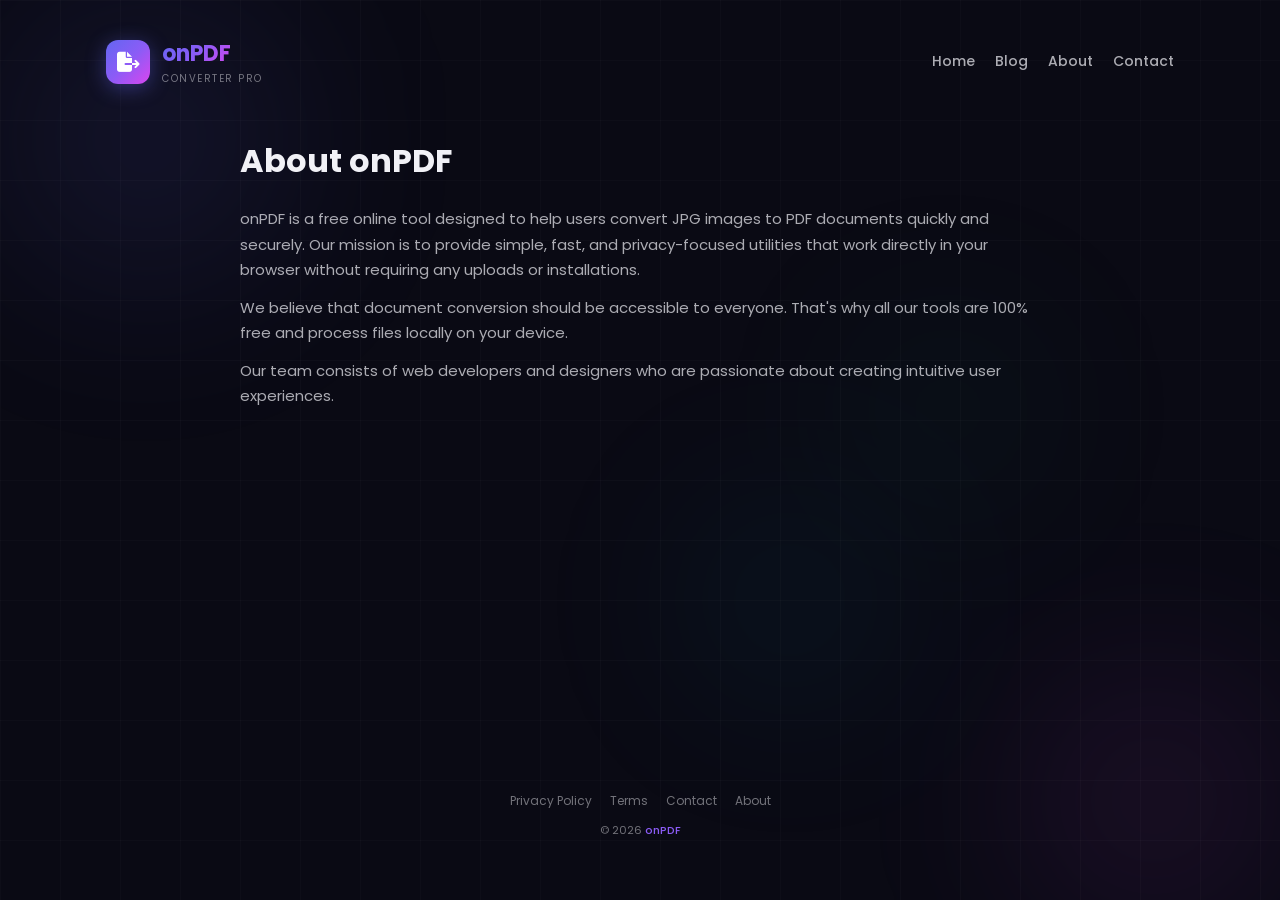
==== about.html @ dade97bc "Add files via upload" ====
<!DOCTYPE html>
<html lang="en">
<head>
    <meta charset="UTF-8">
    <meta name="viewport" content="width=device-width, initial-scale=1.0">
    <link rel="icon" type="image/png" href="/favicon-96x96.png?v=20260825" sizes="96x96" />
    <link rel="icon" type="image/svg+xml" href="/favicon.svg?v=20260825" />
    <link rel="shortcut icon" href="/favicon.ico?v=20260825" />
    <link rel="apple-touch-icon" sizes="180x180" href="/apple-touch-icon.png?v=20260825" />
    <meta name="apple-mobile-web-app-title" content="onPDF" />
    <link rel="manifest" href="/site.webmanifest?v=20260825" />
    <title>About Us - onPDF</title>
    <meta name="description" content="Learn about onPDF and our mission to provide free, privacy-focused PDF tools.">
    <link rel="canonical" href="https://onpdf.netlify.app/about.html">
    <link rel="stylesheet" href="https://cdnjs.cloudflare.com/ajax/libs/font-awesome/6.5.1/css/all.min.css">
    <link href="https://fonts.googleapis.com/css2?family=Poppins:wght@300;400;500;600;700&display=swap" rel="stylesheet">
    <link rel="stylesheet" href="styles.css">
</head>
<body>
    <div class="bg-orbs" aria-hidden="true"><div class="bg-orb"></div><div class="bg-orb"></div><div class="bg-orb"></div><div class="bg-orb"></div></div>
    <div class="bg-grid" aria-hidden="true"></div>
    <div class="main-container">
        <header class="header">
            <a href="index.html" class="logo"><div class="logo-icon"><i class="fas fa-file-export"></i></div><span><span class="logo-text">onPDF</span><span class="logo-sub">Converter Pro</span></span></a>
            <nav class="nav-links"><a href="index.html">Home</a><a href="blog.html">Blog</a><a href="about.html">About</a><a href="contact.html">Contact</a></nav>
        </header>
        <main class="about-content">
            <h1>About onPDF</h1>
            <p>onPDF is a free online tool designed to help users convert JPG images to PDF documents quickly and securely. Our mission is to provide simple, fast, and privacy-focused utilities that work directly in your browser without requiring any uploads or installations.</p>
            <p>We believe that document conversion should be accessible to everyone. That's why all our tools are 100% free and process files locally on your device.</p>
            <p>Our team consists of web developers and designers who are passionate about creating intuitive user experiences.</p>
        </main>
        <footer class="footer">
            <div class="footer-links"><a href="privacy-policy.html">Privacy Policy</a><a href="terms.html">Terms</a><a href="contact.html">Contact</a><a href="about.html">About</a></div>
            <p class="footer-text">&copy; <span class="dynamic-year">2025</span> <a href="index.html">onPDF</a></p>
        </footer>
    </div>
    <script>document.querySelectorAll('.dynamic-year').forEach(el => el.textContent = new Date().getFullYear());</script>
</body>
</html>
---- styles.css ----
:root {
    --bg-primary: #0a0a14;
    --bg-secondary: #0f0f1e;
    --bg-card: rgba(255, 255, 255, 0.04);
    --bg-card-hover: rgba(255, 255, 255, 0.07);
    --border-color: rgba(255, 255, 255, 0.09);
    --border-color-hover: rgba(255, 255, 255, 0.18);
    --text-primary: #f1f1f6;
    --text-secondary: rgba(241, 241, 246, 0.7);
    --text-tertiary: rgba(241, 241, 246, 0.45);
    --gradient-primary: linear-gradient(135deg, #6366f1 0%, #8b5cf6 50%, #d946ef 100%);
    --gradient-accent: linear-gradient(135deg, #06b6d4 0%, #10b981 100%);
    --gradient-glow: linear-gradient(135deg, rgba(99, 102, 241, 0.35) 0%, rgba(139, 92, 246, 0.25) 50%, rgba(217, 70, 239, 0.2) 100%);
    --color-indigo: #6366f1;
    --color-violet: #8b5cf6;
    --color-fuchsia: #d946ef;
    --color-cyan: #06b6d4;
    --color-emerald: #10b981;
    --color-red: #ef4444;
    --shadow-card: 0 8px 32px rgba(0, 0, 0, 0.35);
    --shadow-glow: 0 0 60px rgba(99, 102, 241, 0.25);
    --radius-sm: 8px;
    --radius-md: 14px;
    --radius-lg: 20px;
    --radius-xl: 28px;
    --transition-fast: 0.2s cubic-bezier(0.4, 0, 0.2, 1);
    --transition-med: 0.35s cubic-bezier(0.4, 0, 0.2, 1);
    --font-family: 'Poppins', sans-serif;
}
* { margin: 0; padding: 0; box-sizing: border-box; }
html { scroll-behavior: smooth; -webkit-tap-highlight-color: transparent; }
body { font-family: var(--font-family); background: var(--bg-primary); color: var(--text-primary); min-height: 100vh; overflow-x: hidden; line-height: 1.6; position: relative; }
.bg-orbs { position: fixed; inset: 0; pointer-events: none; z-index: 0; overflow: hidden; }
.bg-orb { position: absolute; border-radius: 50%; filter: blur(90px); opacity: 0.5; animation: orbFloat 20s ease-in-out infinite; }
.bg-orb:nth-child(1) { width: 420px; height: 420px; background: radial-gradient(circle, rgba(99,102,241,0.35), transparent 70%); top: -8%; left: -5%; }
.bg-orb:nth-child(2) { width: 380px; height: 380px; background: radial-gradient(circle, rgba(217,70,239,0.28), transparent 70%); bottom: -10%; right: -5%; animation-delay: -6s; }
.bg-orb:nth-child(3) { width: 300px; height: 300px; background: radial-gradient(circle, rgba(6,182,212,0.22), transparent 70%); top: 50%; left: 50%; animation-delay: -12s; }
.bg-orb:nth-child(4) { width: 280px; height: 280px; background: radial-gradient(circle, rgba(16,185,129,0.18), transparent 70%); top: 30%; right: 15%; animation-delay: -8s; }
@keyframes orbFloat { 0%,100% { transform: translate(0,0) scale(1); } 25% { transform: translate(40px,-30px) scale(1.08); } 50% { transform: translate(-20px,25px) scale(0.95); } 75% { transform: translate(30px,40px) scale(1.05); } }
.bg-grid { position: fixed; inset: 0; pointer-events: none; z-index: 1; background-image: linear-gradient(rgba(255,255,255,0.018) 1px, transparent 1px), linear-gradient(90deg, rgba(255,255,255,0.018) 1px, transparent 1px); background-size: 60px 60px; }
.main-container { position: relative; z-index: 2; max-width: 1100px; margin: 0 auto; padding: 20px 16px 60px; min-height: 100vh; display: flex; flex-direction: column; }
.header { display: flex; align-items: center; justify-content: space-between; padding: 16px 0 28px; flex-shrink: 0; flex-wrap: wrap; gap: 10px; }
.logo { display: flex; align-items: center; gap: 12px; text-decoration: none; }
.logo-icon { width: 44px; height: 44px; background: var(--gradient-primary); border-radius: 12px; display: flex; align-items: center; justify-content: center; font-size: 20px; color: #fff; box-shadow: 0 4px 20px rgba(99,102,241,0.4); }
.logo-text { font-size: 22px; font-weight: 700; background: var(--gradient-primary); -webkit-background-clip: text; -webkit-text-fill-color: transparent; background-clip: text; }
.logo-sub { display: block; font-size: 10px; font-weight: 400; letter-spacing: 1.5px; text-transform: uppercase; color: var(--text-tertiary); -webkit-text-fill-color: var(--text-tertiary); }
.nav-links { display: flex; gap: 20px; flex-wrap: wrap; }
.nav-links a { color: var(--text-secondary); text-decoration: none; font-size: 14px; font-weight: 500; transition: var(--transition-fast); }
.nav-links a:hover { color: var(--color-violet); }
.header-badge { display: flex; align-items: center; gap: 6px; padding: 7px 14px; border-radius: 20px; background: rgba(16,185,129,0.12); border: 1px solid rgba(16,185,129,0.25); font-size: 12px; font-weight: 500; color: #34d399; }
.hero { text-align: center; padding: 20px 0 36px; }
.hero-title { font-size: clamp(28px, 5vw, 48px); font-weight: 800; letter-spacing: -1.2px; line-height: 1.15; margin-bottom: 16px; }
.gradient-text { background: var(--gradient-primary); -webkit-background-clip: text; -webkit-text-fill-color: transparent; background-clip: text; }
.hero-subtitle { font-size: clamp(15px, 2vw, 18px); color: var(--text-secondary); max-width: 620px; margin: 0 auto 20px; }
.hero-stats { display: flex; flex-wrap: wrap; gap: 12px; justify-content: center; margin-top: 8px; }
.hero-stat { display: flex; align-items: center; gap: 7px; padding: 8px 16px; border-radius: 20px; background: var(--bg-card); border: 1px solid var(--border-color); font-size: 12px; font-weight: 500; color: var(--text-secondary); }
.hero-stat i { font-size: 12px; color: var(--color-indigo); }
.upload-section { margin-bottom: 28px; }
.upload-zone { border: 2.5px dashed rgba(139,92,246,0.4); border-radius: var(--radius-lg); padding: 48px 24px; text-align: center; cursor: pointer; transition: all var(--transition-med); background: var(--bg-card); position: relative; overflow: hidden; }
.upload-zone:hover { border-color: rgba(139,92,246,0.7); background: var(--bg-card-hover); }
.upload-zone.dragover { border-color: var(--color-violet); background: rgba(139,92,246,0.08); transform: scale(1.01); box-shadow: var(--shadow-glow); }
.upload-icon-wrap { width: 76px; height: 76px; margin: 0 auto 18px; border-radius: 50%; background: var(--gradient-primary); display: flex; align-items: center; justify-content: center; font-size: 32px; color: #fff; box-shadow: 0 8px 32px rgba(99,102,241,0.4); animation: pulseIcon 2.5s ease-in-out infinite; }
@keyframes pulseIcon { 0%,100% { box-shadow: 0 8px 32px rgba(99,102,241,0.4); } 50% { box-shadow: 0 8px 48px rgba(99,102,241,0.6); } }
.upload-title { font-size: 19px; font-weight: 600; margin-bottom: 6px; }
.upload-desc { font-size: 14px; color: var(--text-secondary); }
.upload-hint { font-size: 12px; color: var(--text-tertiary); }
.upload-hint strong { color: var(--color-violet); }
.image-list-section, .settings-section, .convert-section { display: none; margin-bottom: 28px; }
.image-list-section.visible, .settings-section.visible, .convert-section.visible { display: block; }
.section-header { display: flex; align-items: center; justify-content: space-between; margin-bottom: 14px; flex-wrap: wrap; gap: 10px; }
.section-title { font-size: 16px; font-weight: 600; display: flex; align-items: center; gap: 8px; }
.section-title i { color: var(--color-violet); }
.image-count-badge { background: var(--gradient-primary); border-radius: 12px; padding: 2px 10px; font-size: 11px; font-weight: 600; color: #fff; }
.btn-clear-all { background: none; border: 1px solid rgba(239,68,68,0.3); color: #ef4444; padding: 7px 14px; border-radius: var(--radius-sm); font-size: 12px; cursor: pointer; font-family: var(--font-family); }
.image-grid { display: grid; grid-template-columns: repeat(auto-fill, minmax(140px, 1fr)); gap: 12px; }
.image-item { position: relative; background: var(--bg-card); border: 1.5px solid var(--border-color); border-radius: var(--radius-md); overflow: hidden; cursor: grab; aspect-ratio: 1/1; transition: all var(--transition-fast); }
.image-item:hover { border-color: rgba(139,92,246,0.5); }
.image-item img { width: 100%; height: 100%; object-fit: cover; display: block; }
.image-item-index { position: absolute; top: 8px; left: 8px; background: rgba(0,0,0,0.7); border-radius: 6px; padding: 2px 8px; font-size: 10px; font-weight: 600; color: #fff; }
.image-item-actions { position: absolute; bottom: 8px; right: 8px; display: flex; gap: 4px; opacity: 0; transition: var(--transition-fast); }
.image-item:hover .image-item-actions { opacity: 1; }
.image-item-actions button { width: 30px; height: 30px; border-radius: 7px; border: none; cursor: pointer; color: #fff; background: rgba(0,0,0,0.65); font-size: 11px; }
.image-item-actions .btn-remove { background: rgba(239,68,68,0.75); }
.image-item-actions .btn-move-left, .image-item-actions .btn-move-right { background: rgba(99,102,241,0.75); }
.settings-row { display: flex; flex-wrap: wrap; gap: 16px; }
.setting-label { font-size: 12px; font-weight: 500; color: var(--text-secondary); text-transform: uppercase; }
.setting-select { background: var(--bg-card); border: 1.5px solid var(--border-color); border-radius: var(--radius-sm); padding: 9px 14px; color: var(--text-primary); font-size: 13px; font-family: var(--font-family); min-width: 130px; cursor: pointer; }
.btn-convert { display: inline-flex; align-items: center; gap: 10px; background: var(--gradient-primary); border: none; border-radius: var(--radius-md); padding: 16px 36px; font-size: 16px; font-weight: 600; color: #fff; cursor: pointer; font-family: var(--font-family); box-shadow: 0 6px 28px rgba(99,102,241,0.4); transition: all var(--transition-med); }
.btn-convert:hover { transform: translateY(-2px); box-shadow: 0 10px 40px rgba(99,102,241,0.55); }
.btn-convert:disabled { opacity: 0.5; cursor: not-allowed; }
.processing-overlay { position: fixed; inset: 0; z-index: 100; background: rgba(10,10,20,0.92); backdrop-filter: blur(16px); display: none; align-items: center; justify-content: center; padding: 20px; }
.processing-overlay.active { display: flex; }
.processing-card { background: rgba(255,255,255,0.04); border: 1.5px solid rgba(255,255,255,0.08); border-radius: var(--radius-xl); padding: 36px 32px 28px; max-width: 440px; width: 100%; text-align: center; }
.progress-ring-wrap { position: relative; width: 130px; height: 130px; margin: 0 auto 20px; }
.progress-ring { transform: rotate(-90deg); }
.progress-ring-bg { fill: none; stroke: rgba(255,255,255,0.08); stroke-width: 6; }
.progress-ring-fill { fill: none; stroke: url(#ringGradient); stroke-width: 6; stroke-linecap: round; transition: stroke-dashoffset 0.5s; }
.progress-percent { position: absolute; inset: 0; display: flex; align-items: center; justify-content: center; font-size: 28px; font-weight: 700; background: var(--gradient-primary); -webkit-background-clip: text; -webkit-text-fill-color: transparent; }
.processing-title { font-size: 17px; font-weight: 600; margin-bottom: 6px; }
.processing-filename { font-size: 12px; color: var(--text-tertiary); margin-bottom: 20px; }
.processing-steps { display: flex; flex-direction: column; gap: 10px; }
.processing-step { display: flex; align-items: center; gap: 10px; padding: 10px 14px; border-radius: var(--radius-sm); background: rgba(255,255,255,0.03); border: 1px solid rgba(255,255,255,0.06); font-size: 13px; color: var(--text-tertiary); }
.processing-step.active { color: var(--text-primary); background: rgba(139,92,246,0.12); border-color: rgba(139,92,246,0.35); }
.processing-step.complete { color: #34d399; background: rgba(16,185,129,0.08); border-color: rgba(16,185,129,0.3); }
.processing-step .step-dot { width: 6px; height: 6px; border-radius: 50%; background: var(--text-tertiary); }
.success-section { display: none; text-align: center; padding: 30px 20px; }
.success-section.visible { display: block; }
.success-icon-wrap { width: 80px; height: 80px; margin: 0 auto 18px; border-radius: 50%; background: var(--gradient-accent); display: flex; align-items: center; justify-content: center; font-size: 34px; color: #fff; animation: successPulse 1.8s infinite; }
@keyframes successPulse { 0%,100% { box-shadow: 0 8px 36px rgba(16,185,129,0.45); } 50% { box-shadow: 0 8px 52px rgba(16,185,129,0.65); } }
.success-title { font-size: 24px; font-weight: 700; margin-bottom: 6px; }
.success-desc { font-size: 14px; color: var(--text-secondary); margin-bottom: 20px; }
.success-actions { display: flex; flex-wrap: wrap; gap: 10px; justify-content: center; }
.btn-success { display: inline-flex; align-items: center; gap: 8px; padding: 12px 22px; border-radius: var(--radius-sm); font-size: 14px; font-weight: 600; cursor: pointer; font-family: var(--font-family); border: none; }
.btn-success-primary { background: var(--gradient-accent); color: #fff; }
.btn-success-secondary { background: var(--bg-card); border: 1.5px solid var(--border-color); color: var(--text-primary); }
.faq-section { margin-top: 40px; }
.faq-list { display: flex; flex-direction: column; gap: 10px; }
.faq-item { background: var(--bg-card); border: 1px solid var(--border-color); border-radius: var(--radius-sm); padding: 16px 18px; }
.faq-item summary { font-weight: 600; font-size: 15px; cursor: pointer; list-style: none; }
.faq-item summary::-webkit-details-marker { display: none; }
.faq-item p { margin-top: 10px; font-size: 14px; color: var(--text-secondary); }
.footer { margin-top: auto; padding-top: 36px; text-align: center; flex-shrink: 0; }
.footer-links { display: flex; flex-wrap: wrap; gap: 18px; justify-content: center; margin-bottom: 12px; }
.footer-links a { color: var(--text-tertiary); text-decoration: none; font-size: 12px; transition: var(--transition-fast); }
.footer-links a:hover { color: var(--color-violet); }
.footer-text { font-size: 11px; color: var(--text-tertiary); }
.footer-text a { color: var(--color-violet); text-decoration: none; font-weight: 500; }
.toast-container { position: fixed; bottom: 24px; right: 24px; z-index: 200; display: flex; flex-direction: column; gap: 8px; }
.toast { padding: 13px 18px; border-radius: var(--radius-sm); background: rgba(20,20,35,0.95); border: 1px solid var(--border-color); color: var(--text-primary); font-size: 13px; display: flex; align-items: center; gap: 9px; animation: toastIn 0.4s; max-width: 320px; }
.toast-error i { color: #ef4444; }
.toast-success i { color: #34d399; }
.toast-info i { color: #6366f1; }
@keyframes toastIn { from { opacity: 0; transform: translateY(16px); } to { opacity: 1; transform: translateY(0); } }
.blog-hero { text-align: center; padding: 40px 0; }
.blog-hero h1 { font-size: 36px; font-weight: 700; margin-bottom: 12px; }
.blog-hero p { color: var(--text-secondary); max-width: 600px; margin: 0 auto; }
.blog-grid { display: grid; grid-template-columns: repeat(auto-fill, minmax(300px, 1fr)); gap: 20px; margin-bottom: 40px; }
.blog-card { background: var(--bg-card); border: 1px solid var(--border-color); border-radius: var(--radius-md); padding: 20px; transition: var(--transition-fast); }
.blog-card:hover { border-color: var(--border-color-hover); transform: translateY(-3px); }
.blog-card h2 { font-size: 18px; font-weight: 600; margin-bottom: 8px; }
.blog-card h2 a { color: var(--text-primary); text-decoration: none; }
.blog-card h2 a:hover { color: var(--color-violet); }
.blog-meta { font-size: 12px; color: var(--text-tertiary); margin-bottom: 10px; }
.blog-card p { font-size: 14px; color: var(--text-secondary); margin-bottom: 12px; }
.read-more { color: var(--color-violet); text-decoration: none; font-weight: 500; font-size: 14px; }
.read-more:hover { text-decoration: underline; }
.policy-content, .about-content, .contact-content, .article-content { max-width: 800px; margin: 0 auto; padding: 20px 0 40px; }
.policy-content h1, .about-content h1, .contact-content h1, .article-content h1 { font-size: 32px; font-weight: 700; margin-bottom: 20px; }
.policy-content h2, .about-content h2, .article-content h2 { font-size: 20px; font-weight: 600; margin-top: 24px; margin-bottom: 10px; }
.policy-content p, .about-content p, .contact-content p, .article-content p { font-size: 15px; color: var(--text-secondary); margin-bottom: 12px; line-height: 1.7; }
.contact-content ul, .article-content ul, .article-content ol { margin-left: 20px; margin-bottom: 15px; }
.contact-content li, .article-content li { font-size: 15px; color: var(--text-secondary); margin-bottom: 8px; }
.contact-content a, .article-content a { color: var(--color-violet); text-decoration: none; }
.contact-content a:hover, .article-content a:hover { text-decoration: underline; }
@media (max-width: 768px) {
    .header { flex-direction: column; align-items: flex-start; }
    .nav-links { gap: 12px; }
    .hero-title { font-size: 26px; }
    .upload-zone { padding: 32px 16px; }
    .upload-icon-wrap { width: 58px; height: 58px; font-size: 24px; }
    .image-grid { grid-template-columns: repeat(auto-fill, minmax(100px, 1fr)); gap: 8px; }
    .image-item-actions { opacity: 1; }
    .image-item-actions button { width: 24px; height: 24px; font-size: 9px; }
    .btn-convert { padding: 14px 26px; font-size: 14px; }
    .blog-grid { grid-template-columns: 1fr; }
    .toast-container { left: 14px; right: 14px; }
}
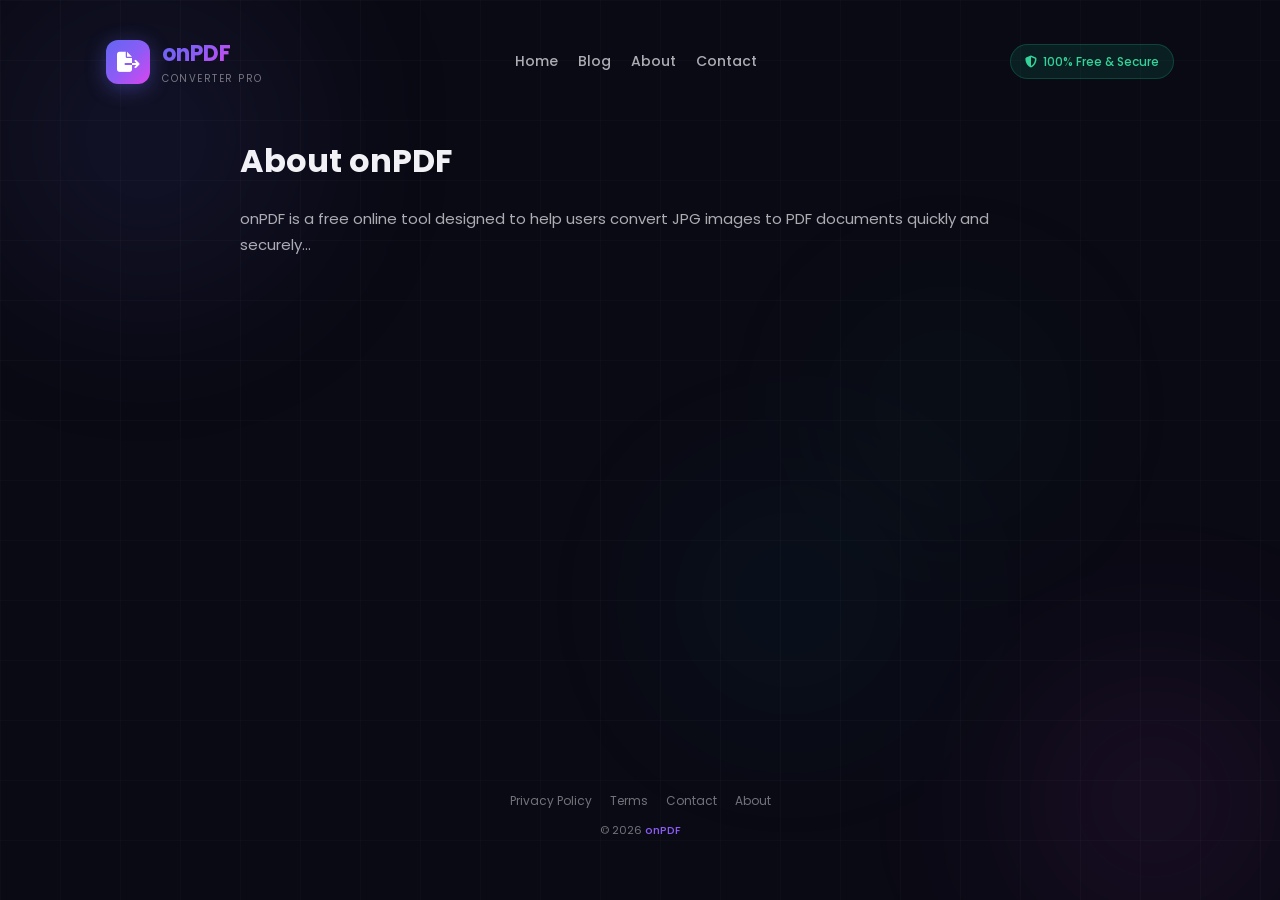
==== commit e2be49f0: "Add files via upload" ====
--- a/about.html
+++ b/about.html
@@ -22,19 +22,23 @@
     <div class="main-container">
         <header class="header">
             <a href="index.html" class="logo"><div class="logo-icon"><i class="fas fa-file-export"></i></div><span><span class="logo-text">onPDF</span><span class="logo-sub">Converter Pro</span></span></a>
-            <nav class="nav-links"><a href="index.html">Home</a><a href="blog.html">Blog</a><a href="about.html">About</a><a href="contact.html">Contact</a></nav>
+            <button class="nav-toggle" id="navToggle" aria-label="Toggle navigation" aria-expanded="false">
+                <span class="hamburger-line"></span><span class="hamburger-line"></span><span class="hamburger-line"></span>
+            </button>
+            <nav class="nav-links" id="navLinks"><a href="index.html">Home</a><a href="blog.html">Blog</a><a href="about.html">About</a><a href="contact.html">Contact</a></nav>
+            <div class="header-badge"><i class="fas fa-shield-alt"></i><span>100% Free &amp; Secure</span></div>
         </header>
         <main class="about-content">
             <h1>About onPDF</h1>
-            <p>onPDF is a free online tool designed to help users convert JPG images to PDF documents quickly and securely. Our mission is to provide simple, fast, and privacy-focused utilities that work directly in your browser without requiring any uploads or installations.</p>
-            <p>We believe that document conversion should be accessible to everyone. That's why all our tools are 100% free and process files locally on your device.</p>
-            <p>Our team consists of web developers and designers who are passionate about creating intuitive user experiences.</p>
+            <p>onPDF is a free online tool designed to help users convert JPG images to PDF documents quickly and securely...</p>
+            <!-- বাকি কনটেন্ট -->
         </main>
         <footer class="footer">
             <div class="footer-links"><a href="privacy-policy.html">Privacy Policy</a><a href="terms.html">Terms</a><a href="contact.html">Contact</a><a href="about.html">About</a></div>
             <p class="footer-text">&copy; <span class="dynamic-year">2025</span> <a href="index.html">onPDF</a></p>
         </footer>
     </div>
+    <script src="script.js"></script>
     <script>document.querySelectorAll('.dynamic-year').forEach(el => el.textContent = new Date().getFullYear());</script>
 </body>
 </html>
--- a/styles.css
+++ b/styles.css
@@ -39,11 +39,17 @@
 @keyframes orbFloat { 0%,100% { transform: translate(0,0) scale(1); } 25% { transform: translate(40px,-30px) scale(1.08); } 50% { transform: translate(-20px,25px) scale(0.95); } 75% { transform: translate(30px,40px) scale(1.05); } }
 .bg-grid { position: fixed; inset: 0; pointer-events: none; z-index: 1; background-image: linear-gradient(rgba(255,255,255,0.018) 1px, transparent 1px), linear-gradient(90deg, rgba(255,255,255,0.018) 1px, transparent 1px); background-size: 60px 60px; }
 .main-container { position: relative; z-index: 2; max-width: 1100px; margin: 0 auto; padding: 20px 16px 60px; min-height: 100vh; display: flex; flex-direction: column; }
-.header { display: flex; align-items: center; justify-content: space-between; padding: 16px 0 28px; flex-shrink: 0; flex-wrap: wrap; gap: 10px; }
+.header { display: flex; align-items: center; justify-content: space-between; padding: 16px 0 28px; flex-shrink: 0; flex-wrap: wrap; gap: 10px; position: relative; }
 .logo { display: flex; align-items: center; gap: 12px; text-decoration: none; }
 .logo-icon { width: 44px; height: 44px; background: var(--gradient-primary); border-radius: 12px; display: flex; align-items: center; justify-content: center; font-size: 20px; color: #fff; box-shadow: 0 4px 20px rgba(99,102,241,0.4); }
 .logo-text { font-size: 22px; font-weight: 700; background: var(--gradient-primary); -webkit-background-clip: text; -webkit-text-fill-color: transparent; background-clip: text; }
 .logo-sub { display: block; font-size: 10px; font-weight: 400; letter-spacing: 1.5px; text-transform: uppercase; color: var(--text-tertiary); -webkit-text-fill-color: var(--text-tertiary); }
+.nav-toggle { display: none; flex-direction: column; justify-content: center; align-items: center; gap: 5px; background: none; border: 2px solid var(--border-color); border-radius: 8px; padding: 8px 10px; cursor: pointer; transition: all var(--transition-fast); z-index: 1001; }
+.nav-toggle:hover { border-color: var(--color-violet); background: var(--bg-card-hover); }
+.hamburger-line { width: 22px; height: 2px; background: var(--text-primary); border-radius: 2px; transition: all var(--transition-med); transform-origin: center; }
+.nav-toggle.active .hamburger-line:nth-child(1) { transform: translateY(7px) rotate(45deg); }
+.nav-toggle.active .hamburger-line:nth-child(2) { opacity: 0; transform: scaleX(0); }
+.nav-toggle.active .hamburger-line:nth-child(3) { transform: translateY(-7px) rotate(-45deg); }
 .nav-links { display: flex; gap: 20px; flex-wrap: wrap; }
 .nav-links a { color: var(--text-secondary); text-decoration: none; font-size: 14px; font-weight: 500; transition: var(--transition-fast); }
 .nav-links a:hover { color: var(--color-violet); }
@@ -152,9 +158,18 @@
 .contact-content li, .article-content li { font-size: 15px; color: var(--text-secondary); margin-bottom: 8px; }
 .contact-content a, .article-content a { color: var(--color-violet); text-decoration: none; }
 .contact-content a:hover, .article-content a:hover { text-decoration: underline; }
+@media (min-width: 769px) {
+    .nav-toggle { display: none !important; }
+    .nav-links { display: flex !important; position: static; flex-direction: row; gap: 20px; background: none; border: none; box-shadow: none; padding: 0; max-height: none; opacity: 1; visibility: visible; transform: none; }
+}
 @media (max-width: 768px) {
-    .header { flex-direction: column; align-items: flex-start; }
-    .nav-links { gap: 12px; }
+    .header { flex-direction: row; flex-wrap: wrap; }
+    .nav-toggle { display: flex; }
+    .nav-links { position: absolute; top: 70px; left: 16px; right: 16px; background: var(--bg-secondary); border: 1.5px solid var(--border-color); border-radius: var(--radius-md); padding: 12px 16px; flex-direction: column; gap: 10px; box-shadow: var(--shadow-card); max-height: 0; overflow: hidden; opacity: 0; visibility: hidden; transform: translateY(-10px); transition: all 0.4s cubic-bezier(0.4, 0, 0.2, 1); z-index: 1000; }
+    .nav-links.open { max-height: 400px; opacity: 1; visibility: visible; transform: translateY(0); }
+    .nav-links a { padding: 10px 14px; border-radius: var(--radius-sm); font-size: 15px; display: block; color: var(--text-primary); background: var(--bg-card); border: 1px solid transparent; transition: var(--transition-fast); }
+    .nav-links a:hover { background: var(--bg-card-hover); border-color: var(--border-color-hover); color: var(--color-violet); }
+    .header-badge { display: none; }
     .hero-title { font-size: 26px; }
     .upload-zone { padding: 32px 16px; }
     .upload-icon-wrap { width: 58px; height: 58px; font-size: 24px; }
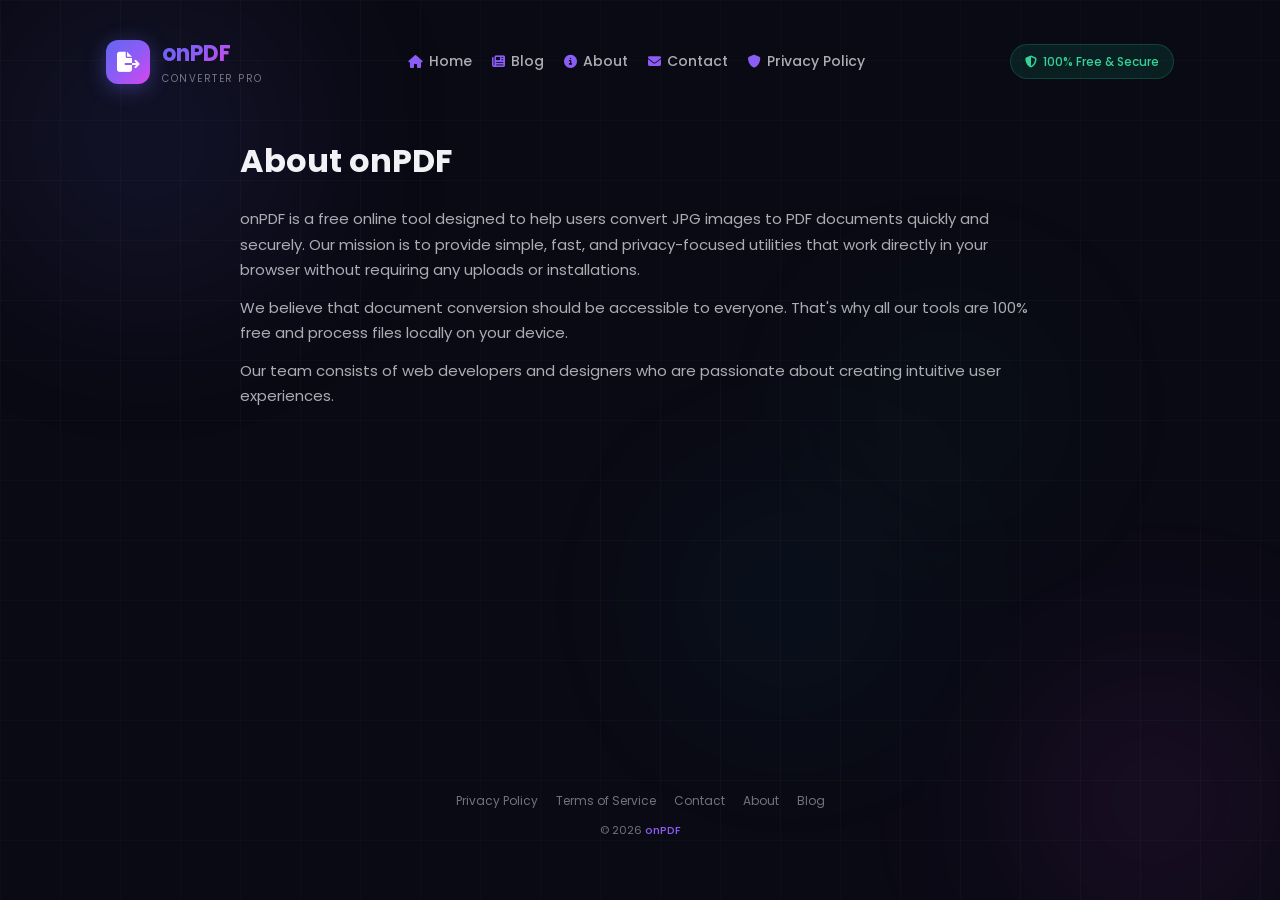
==== commit 98cd6d95: "Add files via upload" ====
--- a/about.html
+++ b/about.html
@@ -21,24 +21,44 @@
     <div class="bg-grid" aria-hidden="true"></div>
     <div class="main-container">
         <header class="header">
-            <a href="index.html" class="logo"><div class="logo-icon"><i class="fas fa-file-export"></i></div><span><span class="logo-text">onPDF</span><span class="logo-sub">Converter Pro</span></span></a>
+            <a href="index.html" class="logo" aria-label="onPDF Home">
+                <div class="logo-icon"><i class="fas fa-file-export"></i></div>
+                <span><span class="logo-text">onPDF</span><span class="logo-sub">Converter Pro</span></span>
+            </a>
             <button class="nav-toggle" id="navToggle" aria-label="Toggle navigation" aria-expanded="false">
-                <span class="hamburger-line"></span><span class="hamburger-line"></span><span class="hamburger-line"></span>
+                <span class="hamburger-line"></span>
+                <span class="hamburger-line"></span>
+                <span class="hamburger-line"></span>
             </button>
-            <nav class="nav-links" id="navLinks"><a href="index.html">Home</a><a href="blog.html">Blog</a><a href="about.html">About</a><a href="contact.html">Contact</a></nav>
+            <nav class="nav-links" id="navLinks" aria-label="Main navigation">
+                <a href="index.html"><i class="fas fa-house"></i> Home</a>
+                <a href="blog.html"><i class="fas fa-newspaper"></i> Blog</a>
+                <a href="about.html"><i class="fas fa-circle-info"></i> About</a>
+                <a href="contact.html"><i class="fas fa-envelope"></i> Contact</a>
+                <a href="privacy-policy.html"><i class="fas fa-shield"></i> Privacy Policy</a>
+            </nav>
             <div class="header-badge"><i class="fas fa-shield-alt"></i><span>100% Free &amp; Secure</span></div>
         </header>
+        <div class="menu-overlay" id="menuOverlay" aria-hidden="true"></div>
+
         <main class="about-content">
             <h1>About onPDF</h1>
-            <p>onPDF is a free online tool designed to help users convert JPG images to PDF documents quickly and securely...</p>
-            <!-- বাকি কনটেন্ট -->
+            <p>onPDF is a free online tool designed to help users convert JPG images to PDF documents quickly and securely. Our mission is to provide simple, fast, and privacy-focused utilities that work directly in your browser without requiring any uploads or installations.</p>
+            <p>We believe that document conversion should be accessible to everyone. That's why all our tools are 100% free and process files locally on your device.</p>
+            <p>Our team consists of web developers and designers who are passionate about creating intuitive user experiences.</p>
         </main>
+
         <footer class="footer">
-            <div class="footer-links"><a href="privacy-policy.html">Privacy Policy</a><a href="terms.html">Terms</a><a href="contact.html">Contact</a><a href="about.html">About</a></div>
+            <div class="footer-links">
+                <a href="privacy-policy.html">Privacy Policy</a>
+                <a href="terms.html">Terms of Service</a>
+                <a href="contact.html">Contact</a>
+                <a href="about.html">About</a>
+                <a href="blog.html">Blog</a>
+            </div>
             <p class="footer-text">&copy; <span class="dynamic-year">2025</span> <a href="index.html">onPDF</a></p>
         </footer>
     </div>
     <script src="script.js"></script>
-    <script>document.querySelectorAll('.dynamic-year').forEach(el => el.textContent = new Date().getFullYear());</script>
 </body>
 </html>
--- a/styles.css
+++ b/styles.css
@@ -44,14 +44,17 @@
 .logo-icon { width: 44px; height: 44px; background: var(--gradient-primary); border-radius: 12px; display: flex; align-items: center; justify-content: center; font-size: 20px; color: #fff; box-shadow: 0 4px 20px rgba(99,102,241,0.4); }
 .logo-text { font-size: 22px; font-weight: 700; background: var(--gradient-primary); -webkit-background-clip: text; -webkit-text-fill-color: transparent; background-clip: text; }
 .logo-sub { display: block; font-size: 10px; font-weight: 400; letter-spacing: 1.5px; text-transform: uppercase; color: var(--text-tertiary); -webkit-text-fill-color: var(--text-tertiary); }
-.nav-toggle { display: none; flex-direction: column; justify-content: center; align-items: center; gap: 5px; background: none; border: 2px solid var(--border-color); border-radius: 8px; padding: 8px 10px; cursor: pointer; transition: all var(--transition-fast); z-index: 1001; }
+.nav-toggle { display: none; flex-direction: column; justify-content: center; align-items: center; gap: 5px; background: none; border: 2px solid var(--border-color); border-radius: 8px; padding: 8px 10px; cursor: pointer; transition: all var(--transition-fast); z-index: 1002; }
 .nav-toggle:hover { border-color: var(--color-violet); background: var(--bg-card-hover); }
 .hamburger-line { width: 22px; height: 2px; background: var(--text-primary); border-radius: 2px; transition: all var(--transition-med); transform-origin: center; }
 .nav-toggle.active .hamburger-line:nth-child(1) { transform: translateY(7px) rotate(45deg); }
 .nav-toggle.active .hamburger-line:nth-child(2) { opacity: 0; transform: scaleX(0); }
 .nav-toggle.active .hamburger-line:nth-child(3) { transform: translateY(-7px) rotate(-45deg); }
+.menu-overlay { position: fixed; inset: 0; background: rgba(0,0,0,0.6); backdrop-filter: blur(4px); z-index: 999; opacity: 0; visibility: hidden; transition: all var(--transition-med); }
+.menu-overlay.active { opacity: 1; visibility: visible; }
 .nav-links { display: flex; gap: 20px; flex-wrap: wrap; }
-.nav-links a { color: var(--text-secondary); text-decoration: none; font-size: 14px; font-weight: 500; transition: var(--transition-fast); }
+.nav-links a { color: var(--text-secondary); text-decoration: none; font-size: 14px; font-weight: 500; transition: var(--transition-fast); display: flex; align-items: center; gap: 6px; }
+.nav-links a i { font-size: 13px; color: var(--color-violet); }
 .nav-links a:hover { color: var(--color-violet); }
 .header-badge { display: flex; align-items: center; gap: 6px; padding: 7px 14px; border-radius: 20px; background: rgba(16,185,129,0.12); border: 1px solid rgba(16,185,129,0.25); font-size: 12px; font-weight: 500; color: #34d399; }
 .hero { text-align: center; padding: 20px 0 36px; }
@@ -68,9 +71,14 @@
 .upload-icon-wrap { width: 76px; height: 76px; margin: 0 auto 18px; border-radius: 50%; background: var(--gradient-primary); display: flex; align-items: center; justify-content: center; font-size: 32px; color: #fff; box-shadow: 0 8px 32px rgba(99,102,241,0.4); animation: pulseIcon 2.5s ease-in-out infinite; }
 @keyframes pulseIcon { 0%,100% { box-shadow: 0 8px 32px rgba(99,102,241,0.4); } 50% { box-shadow: 0 8px 48px rgba(99,102,241,0.6); } }
 .upload-title { font-size: 19px; font-weight: 600; margin-bottom: 6px; }
-.upload-desc { font-size: 14px; color: var(--text-secondary); }
+.upload-desc { font-size: 14px; color: var(--text-secondary); margin-bottom: 12px; }
+.accent-text { color: var(--color-violet); font-weight: 600; }
+.btn-browse { display: inline-flex; align-items: center; gap: 8px; background: var(--gradient-primary); border: none; border-radius: var(--radius-sm); padding: 10px 22px; font-size: 14px; font-weight: 600; color: #fff; cursor: pointer; font-family: var(--font-family); box-shadow: 0 4px 16px rgba(99,102,241,0.35); transition: all var(--transition-fast); margin-bottom: 12px; }
+.btn-browse:hover { transform: translateY(-2px); box-shadow: 0 6px 24px rgba(99,102,241,0.5); }
+.btn-browse i { font-size: 15px; }
 .upload-hint { font-size: 12px; color: var(--text-tertiary); }
 .upload-hint strong { color: var(--color-violet); }
+.upload-zone input[type="file"] { display: none; }
 .image-list-section, .settings-section, .convert-section { display: none; margin-bottom: 28px; }
 .image-list-section.visible, .settings-section.visible, .convert-section.visible { display: block; }
 .section-header { display: flex; align-items: center; justify-content: space-between; margin-bottom: 14px; flex-wrap: wrap; gap: 10px; }
@@ -160,19 +168,22 @@
 .contact-content a:hover, .article-content a:hover { text-decoration: underline; }
 @media (min-width: 769px) {
     .nav-toggle { display: none !important; }
+    .menu-overlay { display: none !important; }
     .nav-links { display: flex !important; position: static; flex-direction: row; gap: 20px; background: none; border: none; box-shadow: none; padding: 0; max-height: none; opacity: 1; visibility: visible; transform: none; }
 }
 @media (max-width: 768px) {
     .header { flex-direction: row; flex-wrap: wrap; }
     .nav-toggle { display: flex; }
-    .nav-links { position: absolute; top: 70px; left: 16px; right: 16px; background: var(--bg-secondary); border: 1.5px solid var(--border-color); border-radius: var(--radius-md); padding: 12px 16px; flex-direction: column; gap: 10px; box-shadow: var(--shadow-card); max-height: 0; overflow: hidden; opacity: 0; visibility: hidden; transform: translateY(-10px); transition: all 0.4s cubic-bezier(0.4, 0, 0.2, 1); z-index: 1000; }
-    .nav-links.open { max-height: 400px; opacity: 1; visibility: visible; transform: translateY(0); }
-    .nav-links a { padding: 10px 14px; border-radius: var(--radius-sm); font-size: 15px; display: block; color: var(--text-primary); background: var(--bg-card); border: 1px solid transparent; transition: var(--transition-fast); }
+    .nav-links { position: fixed; top: 0; right: -100%; width: 280px; height: 100vh; background: var(--bg-secondary); border-left: 1.5px solid var(--border-color); box-shadow: -8px 0 32px rgba(0,0,0,0.5); padding: 80px 16px 20px; flex-direction: column; gap: 6px; z-index: 1000; transition: right 0.4s cubic-bezier(0.4, 0, 0.2, 1); overflow-y: auto; }
+    .nav-links.open { right: 0; }
+    .nav-links a { padding: 12px 14px; border-radius: var(--radius-sm); font-size: 15px; display: flex; align-items: center; gap: 10px; color: var(--text-primary); background: var(--bg-card); border: 1px solid transparent; transition: var(--transition-fast); }
     .nav-links a:hover { background: var(--bg-card-hover); border-color: var(--border-color-hover); color: var(--color-violet); }
+    .nav-links a i { width: 20px; text-align: center; font-size: 14px; color: var(--color-violet); }
     .header-badge { display: none; }
     .hero-title { font-size: 26px; }
     .upload-zone { padding: 32px 16px; }
     .upload-icon-wrap { width: 58px; height: 58px; font-size: 24px; }
+    .btn-browse { padding: 8px 18px; font-size: 13px; }
     .image-grid { grid-template-columns: repeat(auto-fill, minmax(100px, 1fr)); gap: 8px; }
     .image-item-actions { opacity: 1; }
     .image-item-actions button { width: 24px; height: 24px; font-size: 9px; }
